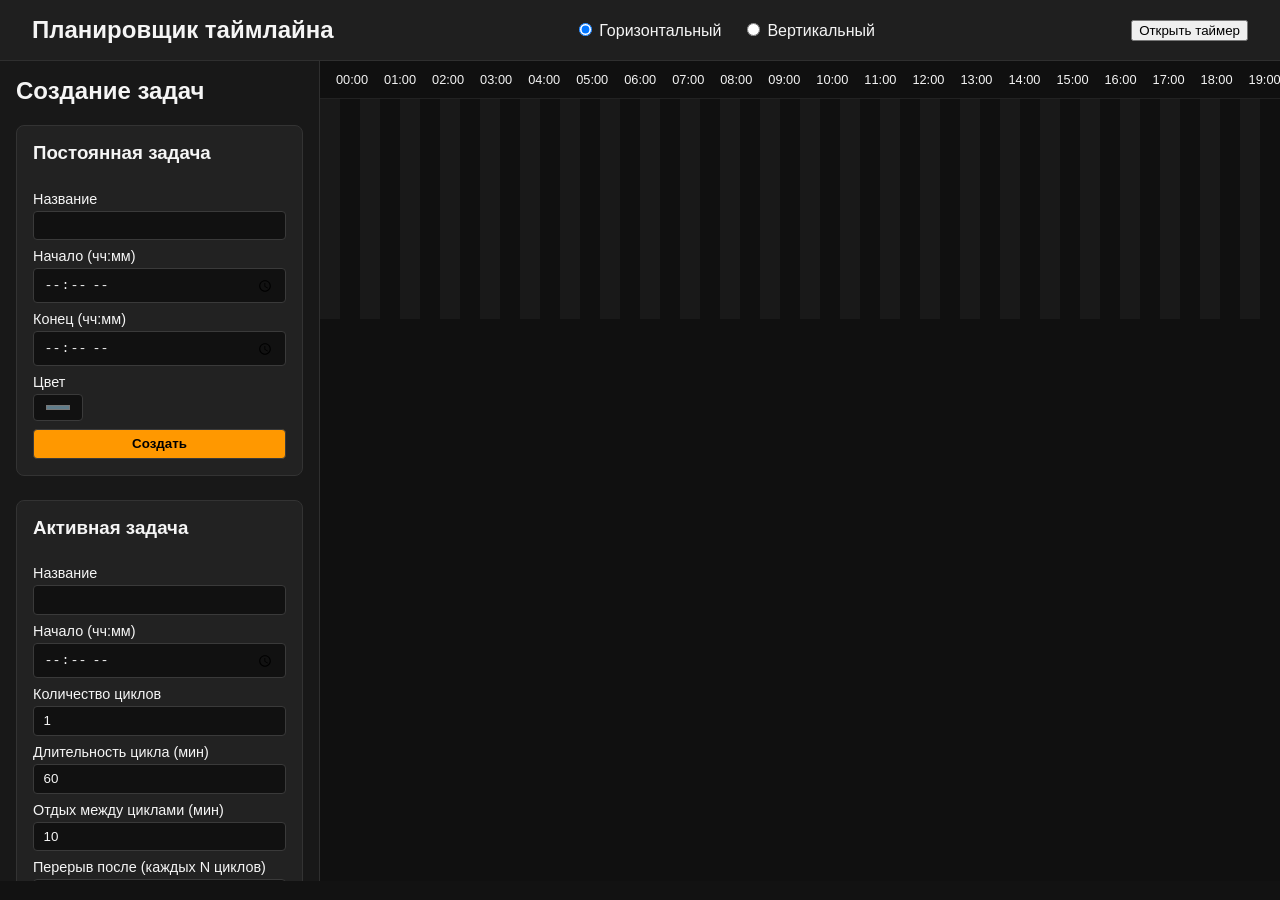
==== static/index.html @ 8be2ee77 "Implement timeline planner application" ====
<!DOCTYPE html>
<html lang="ru">
<head>
  <meta charset="UTF-8" />
  <meta name="viewport" content="width=device-width, initial-scale=1.0" />
  <title>Timeline App</title>
  <link rel="stylesheet" href="styles.css" />
</head>
<body>
  <header class="app-header">
    <h1>Планировщик таймлайна</h1>
    <div class="view-toggle">
      <label>
        <input type="radio" name="timeline-orientation" value="horizontal" checked /> Горизонтальный
      </label>
      <label>
        <input type="radio" name="timeline-orientation" value="vertical" /> Вертикальный
      </label>
    </div>
    <button id="open-timer">Открыть таймер</button>
  </header>

  <main class="main-layout">
    <section class="sidebar">
      <h2>Создание задач</h2>

      <form id="constant-task-form" class="task-form">
        <h3>Постоянная задача</h3>
        <label>
          Название
          <input type="text" name="name" required />
        </label>
        <label>
          Начало (чч:мм)
          <input type="time" name="start" required />
        </label>
        <label>
          Конец (чч:мм)
          <input type="time" name="end" required />
        </label>
        <label>
          Цвет
          <input type="color" name="color" value="#607d8b" />
        </label>
        <button type="submit">Создать</button>
      </form>

      <form id="active-task-form" class="task-form">
        <h3>Активная задача</h3>
        <label>
          Название
          <input type="text" name="name" required />
        </label>
        <label>
          Начало (чч:мм)
          <input type="time" name="start" required />
        </label>
        <label>
          Количество циклов
          <input type="number" name="cycles" min="1" value="1" required />
        </label>
        <label>
          Длительность цикла (мин)
          <input type="number" name="cycleDuration" min="1" value="60" required />
        </label>
        <label>
          Отдых между циклами (мин)
          <input type="number" name="restDuration" min="0" value="10" required />
        </label>
        <label>
          Перерыв после (каждых N циклов)
          <input type="number" name="breakInterval" min="0" value="0" />
        </label>
        <label>
          Длительность перерыва (мин)
          <input type="number" name="breakDuration" min="0" value="0" />
        </label>
        <label>
          Цвет циклов
          <input type="color" name="color" value="#ff9800" />
        </label>
        <label>
          Цвет отдыха
          <input type="color" name="restColor" value="#8bc34a" />
        </label>
        <label>
          Цвет перерывов
          <input type="color" name="breakColor" value="#03a9f4" />
        </label>
        <button type="submit">Создать</button>
      </form>

      <section class="unpredictable-panel">
        <h3>Непредсказуемые задачи</h3>
        <ul id="unpredictable-list"></ul>
      </section>
    </section>

    <section class="timeline-section">
      <header class="timeline-header">
        <div class="timeline-scale" id="timeline-scale"></div>
        <button id="notify-toggle">Уведомления</button>
      </header>
      <div class="timeline-wrapper">
        <div id="timeline" class="timeline timeline-horizontal"></div>
      </div>
    </section>
  </main>

  <div id="priority-modal" class="modal hidden">
    <div class="modal-content">
      <h3>Выберите приоритетную задачу</h3>
      <div class="priority-options"></div>
      <button id="cancel-priority">Отмена</button>
    </div>
  </div>

  <template id="context-menu-template">
    <div class="task-context-menu">
      <button data-action="shift-minus">-</button>
      <div class="time-range"></div>
      <button data-action="shift-plus">+</button>
      <label>
        Минуты
        <input type="number" min="1" value="1" />
      </label>
    </div>
  </template>

  <script type="module" src="js/app.js"></script>
</body>
</html>
---- static/styles.css ----
:root {
  color-scheme: light dark;
  font-family: "Inter", "Segoe UI", sans-serif;
}

body {
  margin: 0;
  background: #121212;
  color: #f5f5f5;
}

.app-header {
  display: flex;
  justify-content: space-between;
  align-items: center;
  padding: 1rem 2rem;
  background: #1f1f1f;
  border-bottom: 1px solid #2f2f2f;
}

.app-header h1 {
  margin: 0;
  font-size: 1.5rem;
}

.view-toggle label {
  margin-right: 1rem;
}

.main-layout {
  display: grid;
  grid-template-columns: 320px 1fr;
  height: calc(100vh - 80px);
}

.sidebar {
  overflow-y: auto;
  padding: 1rem;
  background: #181818;
  border-right: 1px solid #2f2f2f;
}

.sidebar h2,
.sidebar h3 {
  margin-top: 0;
}

.task-form {
  display: grid;
  gap: 0.5rem;
  margin-bottom: 1.5rem;
  padding: 1rem;
  background: #222;
  border-radius: 8px;
  border: 1px solid #333;
}

.task-form label {
  display: grid;
  gap: 0.25rem;
  font-size: 0.9rem;
}

.task-form input,
.task-form button {
  padding: 0.4rem 0.6rem;
  border-radius: 4px;
  border: 1px solid #3a3a3a;
  background: #111;
  color: inherit;
}

.task-form button {
  cursor: pointer;
  background: #ff9800;
  color: #000;
  font-weight: 600;
}

.timeline-section {
  display: flex;
  flex-direction: column;
  background: #101010;
}

.timeline-header {
  padding: 0.5rem 1rem;
  display: flex;
  justify-content: space-between;
  align-items: center;
  border-bottom: 1px solid #222;
}

.timeline-scale {
  display: flex;
  gap: 1rem;
  font-size: 0.8rem;
}

.timeline-wrapper {
  flex: 1;
  overflow: auto;
  position: relative;
}

.timeline {
  position: relative;
  background: repeating-linear-gradient(
    to right,
    rgba(255, 255, 255, 0.04) 0,
    rgba(255, 255, 255, 0.04) 20px,
    transparent 20px,
    transparent 40px
  );
}

.timeline-horizontal {
  height: 100%;
  min-width: 1440px;
}

.timeline-vertical {
  width: 100%;
  min-height: 1440px;
  background: repeating-linear-gradient(
    to bottom,
    rgba(255, 255, 255, 0.04) 0,
    rgba(255, 255, 255, 0.04) 20px,
    transparent 20px,
    transparent 40px
  );
}

.task-block {
  position: absolute;
  border-radius: 8px;
  color: #000;
  display: flex;
  align-items: center;
  justify-content: center;
  font-weight: 600;
  cursor: grab;
  transition: box-shadow 0.2s ease;
}

.task-block.active-grab {
  cursor: grabbing;
  box-shadow: 0 0 0 4px rgba(255, 255, 255, 0.4);
}

.task-block .segment {
  position: relative;
  display: flex;
  align-items: center;
  justify-content: center;
  font-size: 0.7rem;
  overflow: hidden;
  white-space: nowrap;
}

.task-block .segment:not(:last-child) {
  border-right: 1px solid rgba(0, 0, 0, 0.15);
}

.task-label {
  position: absolute;
  top: 4px;
  left: 8px;
  font-size: 0.7rem;
  color: rgba(0, 0, 0, 0.7);
}

.modal {
  position: fixed;
  inset: 0;
  background: rgba(0, 0, 0, 0.5);
  display: flex;
  align-items: center;
  justify-content: center;
}

.modal.hidden {
  display: none;
}

.modal-content {
  background: #1e1e1e;
  border-radius: 12px;
  padding: 1.5rem;
  min-width: 320px;
  border: 1px solid #333;
}

.priority-options {
  display: flex;
  gap: 1rem;
  margin-bottom: 1rem;
}

.priority-option {
  flex: 1;
  padding: 1rem;
  border-radius: 8px;
  cursor: pointer;
  color: #000;
  font-weight: 600;
  text-align: center;
}

.priority-option:hover {
  transform: scale(1.05);
}

.task-context-menu {
  position: absolute;
  display: grid;
  grid-template-columns: auto auto auto;
  gap: 0.5rem;
  background: #1e1e1e;
  padding: 0.5rem;
  border-radius: 6px;
  border: 1px solid #333;
  color: #fff;
  z-index: 10;
}

.task-context-menu button,
.task-context-menu input {
  background: #333;
  border: 1px solid #555;
  color: inherit;
}

.unpredictable-panel ul {
  list-style: none;
  padding: 0;
  margin: 0;
  display: grid;
  gap: 0.5rem;
}

.unpredictable-panel li {
  background: #1e1e1e;
  border: 1px solid #333;
  padding: 0.5rem;
  border-radius: 6px;
  font-size: 0.85rem;
}

.timeline-vertical .task-block {
  flex-direction: column;
}

.progress-circle {
  width: 200px;
  height: 200px;
  position: relative;
}

.progress-circle svg {
  transform: rotate(-90deg);
}

.progress-circle circle {
  fill: none;
  stroke-width: 16;
  stroke-linecap: round;
}

.progress-circle .time-label {
  position: absolute;
  inset: 0;
  display: flex;
  align-items: center;
  justify-content: center;
  font-size: 2rem;
  font-weight: 700;
  color: #fff;
}

.timer-screen {
  min-height: 100vh;
  background: radial-gradient(circle at top, #1b1b1b, #050505);
  color: #fff;
  display: grid;
  place-items: center;
  text-align: center;
  padding: 2rem;
}

.timer-screen .cards {
  display: flex;
  gap: 2rem;
}

.timer-card {
  background: rgba(255, 255, 255, 0.08);
  padding: 1.5rem;
  border-radius: 12px;
  min-width: 220px;
}

.timer-actions {
  display: flex;
  gap: 1rem;
  margin-top: 2rem;
}

.timer-actions button {
  padding: 0.75rem 1.5rem;
  border-radius: 999px;
  border: none;
  font-weight: 600;
  cursor: pointer;
}

.timer-actions button.start {
  background: #8bc34a;
  color: #000;
}

.timer-actions button.pause {
  background: #ffc107;
  color: #000;
}

.timer-actions button.stop {
  background: #ff5722;
  color: #fff;
}

.notification {
  position: fixed;
  bottom: 2rem;
  right: 2rem;
  background: rgba(33, 150, 243, 0.9);
  color: #fff;
  padding: 1rem 1.5rem;
  border-radius: 8px;
  box-shadow: 0 10px 30px rgba(0, 0, 0, 0.2);
  z-index: 100;
}

.notification button {
  background: transparent;
  border: none;
  color: inherit;
  margin-left: 1rem;
  cursor: pointer;
}

@media (max-width: 960px) {
  .main-layout {
    grid-template-columns: 1fr;
    grid-template-rows: auto 1fr;
  }

  .sidebar {
    order: 2;
    height: 320px;
  }
}
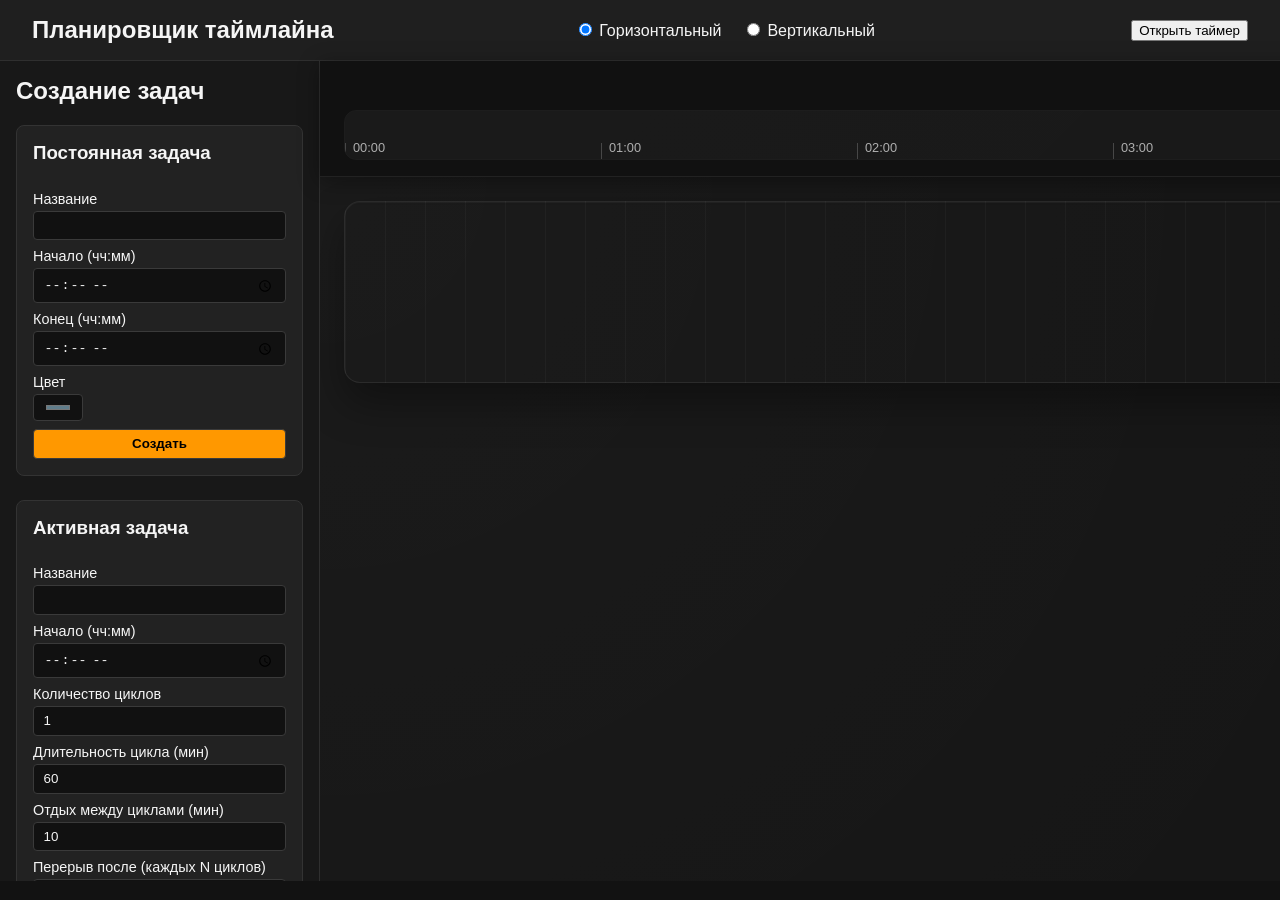
==== commit 154122a3: "Refine timeline layout and wrapping" ====
--- a/static/index.html
+++ b/static/index.html
@@ -98,8 +98,12 @@
 
     <section class="timeline-section">
       <header class="timeline-header">
-        <div class="timeline-scale" id="timeline-scale"></div>
-        <button id="notify-toggle">Уведомления</button>
+        <div class="timeline-header-row">
+          <button id="notify-toggle">Уведомления</button>
+        </div>
+        <div class="timeline-scale-container">
+          <div class="timeline-scale" id="timeline-scale"></div>
+        </div>
       </header>
       <div class="timeline-wrapper">
         <div id="timeline" class="timeline timeline-horizontal"></div>
--- a/static/styles.css
+++ b/static/styles.css
@@ -80,94 +80,200 @@
 .timeline-section {
   display: flex;
   flex-direction: column;
-  background: #101010;
+  background: #0d0d0d;
+  position: relative;
 }
 
 .timeline-header {
-  padding: 0.5rem 1rem;
-  display: flex;
-  justify-content: space-between;
-  align-items: center;
+  padding: 1rem 1.5rem;
+  display: flex;
+  flex-direction: column;
+  gap: 0.75rem;
   border-bottom: 1px solid #222;
+  position: sticky;
+  top: 0;
+  z-index: 5;
+  background: #111;
+  box-shadow: 0 4px 20px rgba(0, 0, 0, 0.35);
+}
+
+.timeline-header-row {
+  display: flex;
+  justify-content: flex-end;
+}
+
+.timeline-header-row button {
+  align-self: flex-end;
+}
+
+.timeline-scale-container {
+  overflow-x: auto;
+  overflow-y: hidden;
+  border: 1px solid #1d1d1d;
+  border-radius: 12px;
+  background: linear-gradient(135deg, rgba(255, 255, 255, 0.04), rgba(255, 255, 255, 0.01));
+  position: relative;
+  scrollbar-width: thin;
+}
+
+.timeline-scale-container.is-horizontal {
+  overflow-x: auto;
+  overflow-y: hidden;
+}
+
+.timeline-scale-container.is-vertical {
+  overflow-x: hidden;
+  overflow-y: auto;
+  max-height: 100%;
 }
 
 .timeline-scale {
   display: flex;
-  gap: 1rem;
   font-size: 0.8rem;
+  color: rgba(255, 255, 255, 0.65);
+  position: relative;
+}
+
+.timeline-scale.scale-horizontal {
+  height: 48px;
+  align-items: flex-end;
+}
+
+.timeline-scale.scale-vertical {
+  flex-direction: column;
+  width: 100%;
+  align-items: flex-end;
+}
+
+.scale-hour {
+  flex: 0 0 auto;
+  display: flex;
+  align-items: flex-end;
+  justify-content: flex-start;
+  padding: 0 0.5rem 0.25rem;
+  position: relative;
+  white-space: nowrap;
+}
+
+.timeline-scale.scale-horizontal .scale-hour::after {
+  content: "";
+  position: absolute;
+  bottom: 0;
+  left: 0;
+  width: 1px;
+  height: 16px;
+  background: rgba(255, 255, 255, 0.2);
+}
+
+.timeline-scale.scale-vertical {
+  padding-left: 0.5rem;
+}
+
+.timeline-scale.scale-vertical .scale-hour {
+  padding: 0.25rem 0.5rem 0.25rem 0;
+  justify-content: flex-end;
+}
+
+.timeline-scale.scale-vertical .scale-hour::after {
+  content: "";
+  position: absolute;
+  right: 0;
+  top: 0;
+  width: 16px;
+  height: 1px;
+  background: rgba(255, 255, 255, 0.2);
 }
 
 .timeline-wrapper {
   flex: 1;
   overflow: auto;
   position: relative;
+  padding: 1.5rem;
+  background: radial-gradient(circle at top left, rgba(255, 255, 255, 0.06), transparent 55%), #0d0d0d;
+}
+
+.timeline-wrapper::-webkit-scrollbar {
+  height: 10px;
+  width: 10px;
+}
+
+.timeline-wrapper::-webkit-scrollbar-thumb,
+.timeline-scale-container::-webkit-scrollbar-thumb {
+  background: rgba(255, 255, 255, 0.2);
+  border-radius: 8px;
 }
 
 .timeline {
   position: relative;
-  background: repeating-linear-gradient(
-    to right,
-    rgba(255, 255, 255, 0.04) 0,
-    rgba(255, 255, 255, 0.04) 20px,
-    transparent 20px,
-    transparent 40px
-  );
+  border-radius: 16px;
+  border: 1px solid rgba(255, 255, 255, 0.08);
+  background: linear-gradient(90deg, rgba(255, 255, 255, 0.03) 1px, transparent 1px);
+  background-size: 40px 100%;
+  box-shadow: inset 0 1px 0 rgba(255, 255, 255, 0.04), 0 20px 40px rgba(0, 0, 0, 0.35);
+  margin: 0 auto;
+}
+
+.timeline-vertical {
+  background: linear-gradient(180deg, rgba(255, 255, 255, 0.03) 1px, transparent 1px);
+  background-size: 100% 40px;
 }
 
 .timeline-horizontal {
-  height: 100%;
-  min-width: 1440px;
+  height: 180px;
+  min-width: 5760px;
 }
 
 .timeline-vertical {
-  width: 100%;
-  min-height: 1440px;
-  background: repeating-linear-gradient(
-    to bottom,
-    rgba(255, 255, 255, 0.04) 0,
-    rgba(255, 255, 255, 0.04) 20px,
-    transparent 20px,
-    transparent 40px
-  );
+  width: 180px;
+  min-height: 5760px;
 }
 
 .task-block {
   position: absolute;
-  border-radius: 8px;
-  color: #000;
-  display: flex;
-  align-items: center;
-  justify-content: center;
+  border-radius: 12px;
+  color: #111;
   font-weight: 600;
   cursor: grab;
-  transition: box-shadow 0.2s ease;
+  transition: box-shadow 0.2s ease, transform 0.2s ease;
+  overflow: visible;
+}
+
+.task-block.task-static {
+  cursor: default;
 }
 
 .task-block.active-grab {
   cursor: grabbing;
-  box-shadow: 0 0 0 4px rgba(255, 255, 255, 0.4);
+  box-shadow: 0 0 0 4px rgba(255, 255, 255, 0.35);
 }
 
 .task-block .segment {
-  position: relative;
+  position: absolute;
   display: flex;
   align-items: center;
   justify-content: center;
   font-size: 0.7rem;
-  overflow: hidden;
-  white-space: nowrap;
-}
-
-.task-block .segment:not(:last-child) {
-  border-right: 1px solid rgba(0, 0, 0, 0.15);
+  line-height: 1.1;
+  text-align: center;
+  border-radius: 10px;
+  padding: 0 0.25rem;
+  color: #111;
+  box-shadow: inset 0 -1px 0 rgba(0, 0, 0, 0.2), 0 8px 18px rgba(0, 0, 0, 0.35);
+}
+
+.task-block.task-static .segment {
+  font-weight: 600;
+  color: rgba(0, 0, 0, 0.8);
 }
 
 .task-label {
   position: absolute;
-  top: 4px;
-  left: 8px;
+  top: -18px;
+  left: 0;
   font-size: 0.7rem;
-  color: rgba(0, 0, 0, 0.7);
+  color: rgba(255, 255, 255, 0.75);
+  text-transform: uppercase;
+  letter-spacing: 0.04em;
 }
 
 .modal {
